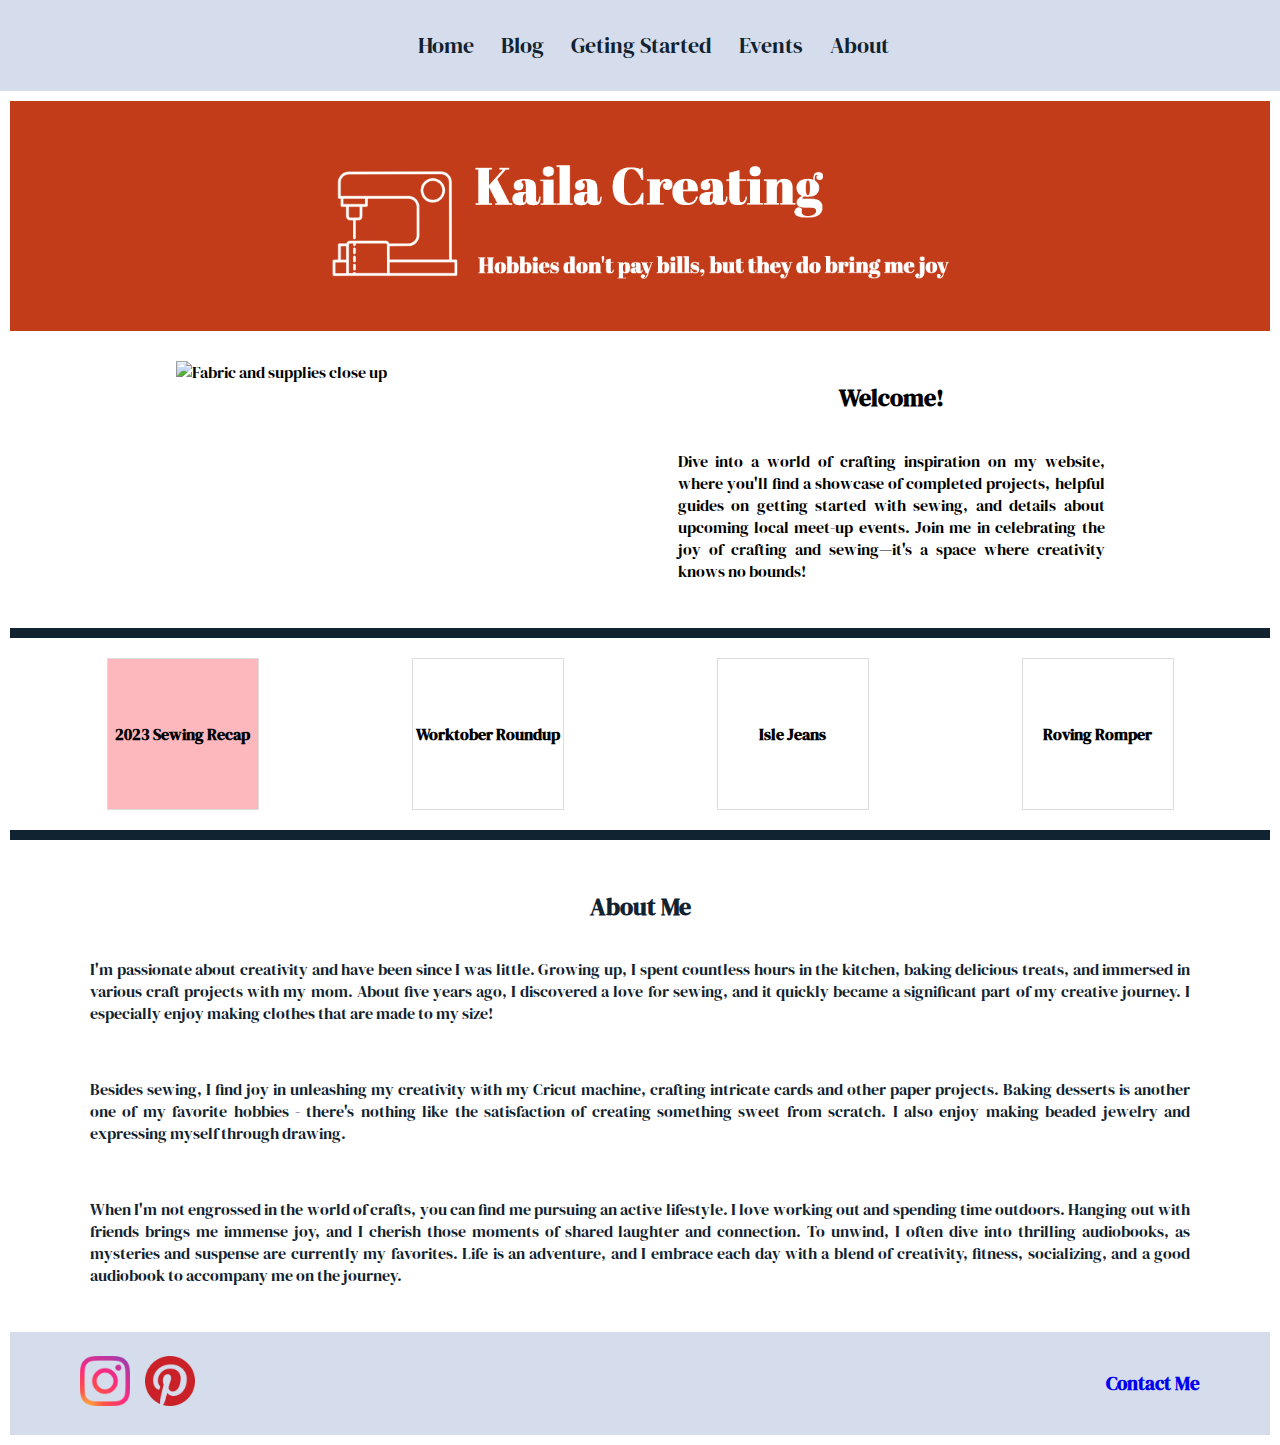
==== index.html @ 81c12c9d "layout and pages complete" ====
<!DOCTYPE html>
<html lang="en">

<head>
    <meta charset="UTF-8">
    <meta name="viewport" content="width=device-width, initial-scale=1.0">
    <meta http-equiv="X-UA-Compatible" content="ie=edge">
    <title>Kaila Creating</title>
    <link rel="stylesheet" href="style.css">
    <link rel="preconnect" href="https://fonts.googleapis.com">
    <link rel="preconnect" href="https://fonts.gstatic.com" crossorigin>
    <link
        href="https://fonts.googleapis.com/css2?family=DM+Serif+Display&family=Montserrat:wght@300;400;700&display=swap"
        rel="stylesheet">
</head>

<body>
    <script src="index.js"></script>

    <header id="navbar">
        <!-- <img id="minilogo" src="images/Kaila Creating-logos_white.png" alt="Kaila Creating logo"> -->
        <nav>
            <ul id="menu">
                <a href="index.html">
                    <li>Home</li>
                </a>
                <a href="blog.html">
                    <li>Blog</li>
                </a>
                <a href="getting-started.html">
                    <li>Geting Started</li>
                </a>
                <a href="events.html">
                    <li>Events</li>
                </a>
                <a href="#about-me">
                    <li>About</li>
                </a>

            </ul>
        </nav>
    </header>

    <section style="background-color: #c23c19;">
        <img id="logo" src="images/Kaila Creating-logos_white.png" alt="Kaila Creating logo">
    </section>

    <section>
        <img id="mainphoto" src="images/main.png" alt="Fabric and supplies close up">
        <div class="flex-container-column">
            <h2>Welcome!</h2>
            <p>Dive into a world of crafting inspiration on my website, where you'll find
                a showcase of completed projects, helpful guides on getting started with sewing, and details about
                upcoming local meet-up events. Join me in celebrating the joy of crafting and sewing—it's a space where
                creativity knows no bounds!</p>
        </div>
    </section>

    <section id="recent-projects" style="border-top: 10px solid #112230; border-bottom: 10px solid #112230;">
        <div class="box" id="project1">
            <h4>2023 Sewing Recap</h4>
        </div>
        <div class="box" id="project2">
            <h4>Worktober Roundup</h4>
        </div>
        <div class="box" id="project3">
            <h4>Isle Jeans</h4>
        </div>
        <div class="box" id="project4">
            <h4>Roving Romper</h4>
        </div>
    </section>

    <section id="about-me">
        <h2>About Me</h2>
        <p>I'm passionate about creativity and have been since I was little. Growing up, I spent countless
            hours in the kitchen, baking delicious treats, and immersed in various craft projects with my mom.
            About five years ago, I discovered a love for sewing, and it quickly became a significant part of my
            creative journey. I especially enjoy making clothes that are made to my size!
        </p>
        <br>
        <p>Besides sewing, I find joy in unleashing my creativity with my Cricut machine, crafting intricate
            cards and other paper projects. Baking desserts is another one of my favorite hobbies - there's nothing
            like the satisfaction of creating something sweet from scratch. I also enjoy making beaded jewelry and
            expressing myself through drawing.
        </p>
        <br>
        <p> When I'm not engrossed in the world of crafts, you can find me pursuing an active lifestyle. I love working
            out and spending time outdoors. Hanging out with friends brings me immense joy, and I
            cherish those moments of shared laughter and connection. To unwind, I often dive into thrilling audiobooks,
            as mysteries and suspense are currently my favorites. Life is an adventure, and I
            embrace each day with a blend of creativity, fitness, socializing, and a good audiobook to accompany me on
            the journey.
        </p>
    </section>

    <footer>
        <div class="footer" id="social-media">
            <a href="https://www.instagram.com/kailacreating"><img class="social-logo"
                    src="images/1298747_instagram_brand_logo_social media_icon.png" alt="instagram logo"></a>
            <a href="https://www.pinterest.com/kaila_marie/"><img class="social-logo" id="pinterest"
                    src="images/317731_pinterest_social_social media_icon.png" alt="pinterest logo"></a>
        </div>
        <div class="footer" id="contact-me">
            <a href="contact.html">
                <h3>Contact Me</h3>
            </a>
        </div>
    </footer>

</body>

</html>
---- style.css ----
body {
    font-family: 'DM Serif Display', serif;
    margin: 0;
    padding: 0;
}

p {
    text-align: justify;
}

a {
    text-decoration: none;
}

section {
    display: flex;
    flex-direction: row;
    /* flex: 1; */
    /* Each section takes equal space to fill the container vertically */
    justify-content: space-around;
    /* border: 1px solid #ddd; */
    margin: 10px;
    padding: 20px;
    box-sizing: border-box;
}

#navbar {
    position: sticky;
    top: 0;
    display: flex;
    justify-content: center;
    /* border: 1px solid #ddd; */
    background-color: #d5dceb;
}

#logo {
    /* border: 1px solid #ddd; */
    width: 55%;
}

#menu {
    display: flex;
    flex-direction: row;
    flex-wrap: wrap;
    justify-content: center;
    align-items: center;
    align-content: center;
    /* border: 1px solid #ddd; */
    margin: 10px;
    padding: 20px;
    box-sizing: border-box;
}

li {
    font-size: 1.4em;
    list-style: none;
    margin-left: 1.2em;
    color: #112230;
}

.flex-container-column {
    display: flex;
    justify-content: center;
    align-items: center;
    flex-direction: column;
    width: 35%;
}

#mainphoto {
    max-width: 50%;
    height: auto;
}

#recent-projects {
    flex-wrap: wrap;
}

.box {
    display: flex;
    justify-content: center;
    align-items: center;
    width: 150px;
    height: 150px;
    border: 1px solid #ddd;
}

#project1 {
    background-image: url('images/sewing-recap.jpg');
}

#about-me {
    display: flex-wrap;
    justify-content: center;
    align-items: center;
    flex-direction: column;
    color: #112230;
    /*     background-color: #112230;
    color: #d5dceb; */
    padding-left: 5em;
    padding-right: 5em;
}

footer {
    display: flex;
    flex-direction: row;
    /* flex: 1; */
    /* Each section takes equal space to fill the container vertically */
    justify-content: space-around;
    /* border: 1px solid #ddd; */
    margin: 10px;
    padding: 20px;
    box-sizing: border-box;
    background-color: #d5dceb;
    color: #112230;
}

.footer {
    width: 50%;
}

#social-media {
    display: flex;
    justify-content: flex-start;
    align-items: center;
    margin-left: 50px;
}

#contact-me {
    display: flex;
    justify-content: flex-end;
    align-items: center;
    margin-right: 50px;
}

.social-logo {
    height: 50px;
}

#pinterest {
    margin-left: 15px;
}

#contact-head {
    display: flex;
    flex-direction: column;
    justify-content: center;
    align-items: center;
}

#footer-contact {
    position: fixed;
    bottom: 0;
    width: 100%;
    display: flex;
    flex-direction: row;
    justify-content: flex-start;
    margin: 10px;
    padding: 20px;
    box-sizing: border-box;
    background-color: #d5dceb;
    color: #112230;
}
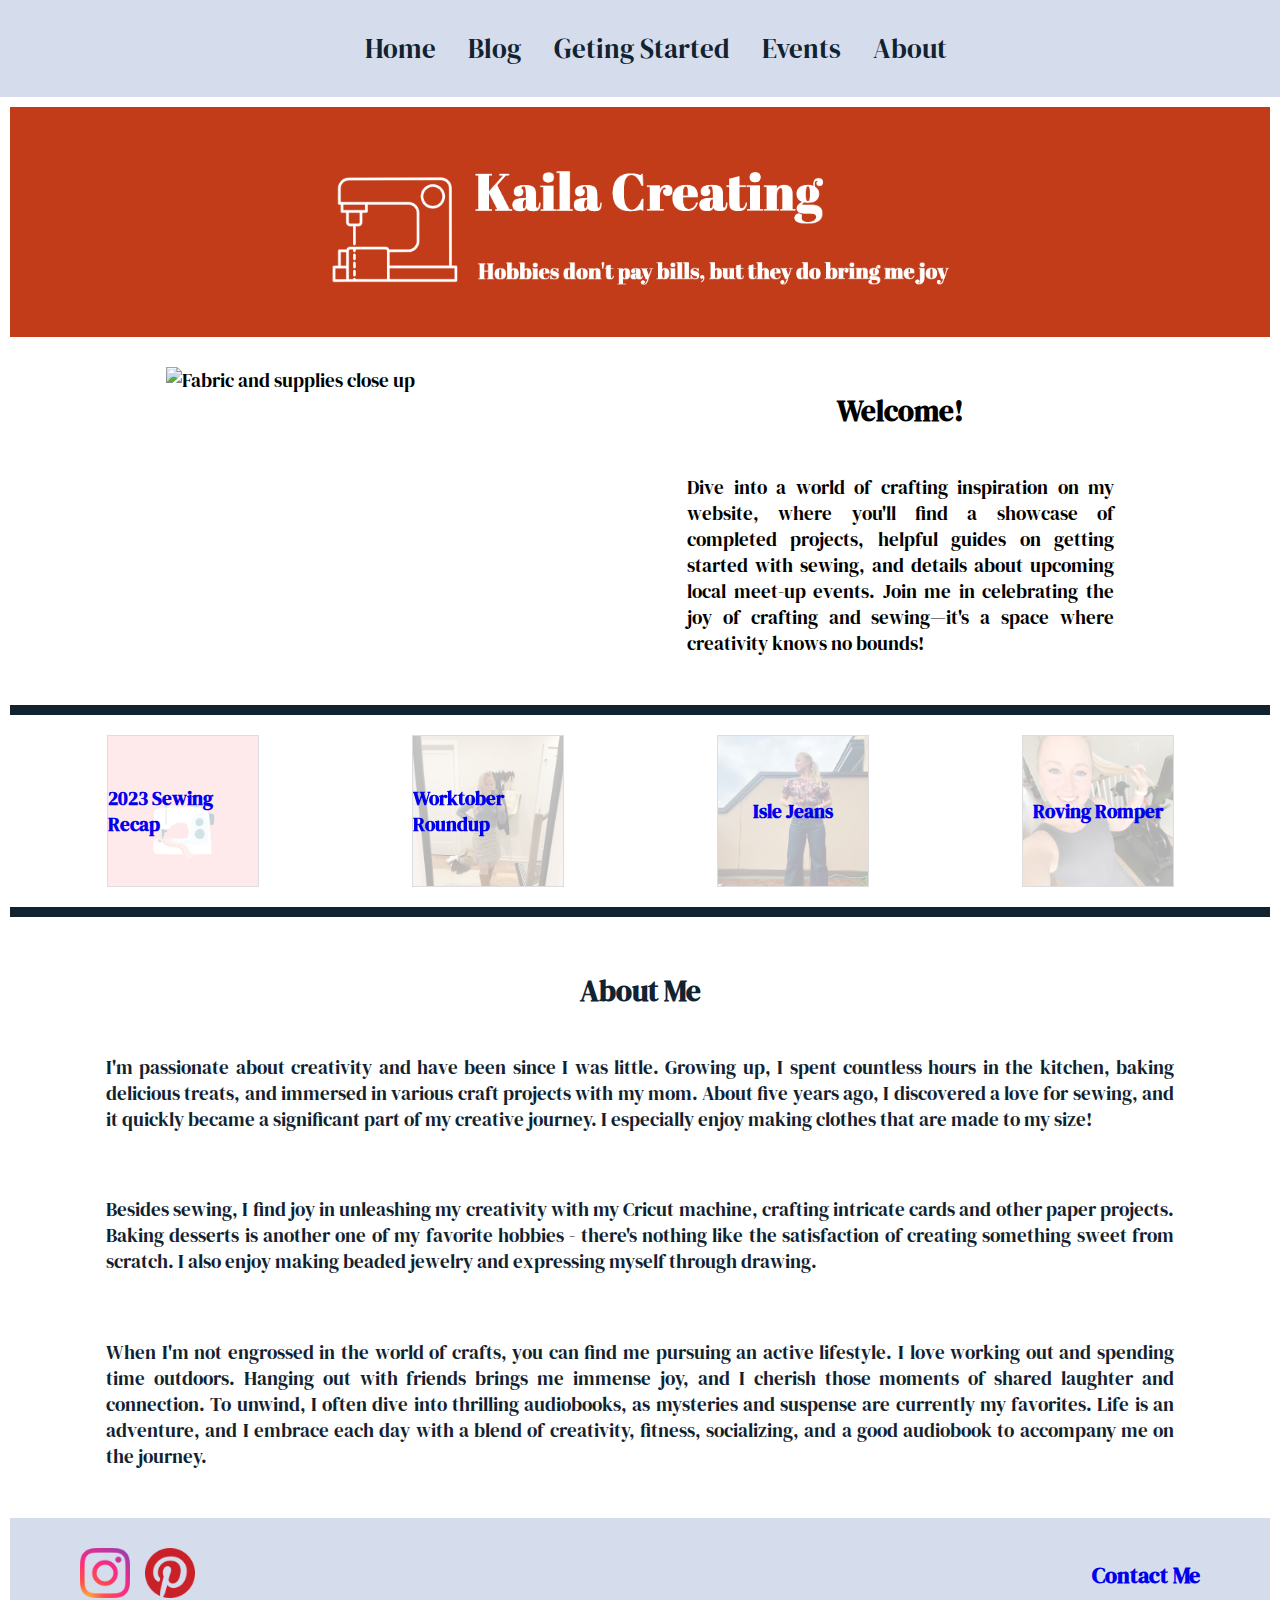
==== commit 5acc0b17: "images added for recent projects" ====
--- a/index.html
+++ b/index.html
@@ -57,18 +57,26 @@
     </section>
 
     <section id="recent-projects" style="border-top: 10px solid #112230; border-bottom: 10px solid #112230;">
-        <div class="box" id="project1">
-            <h4>2023 Sewing Recap</h4>
-        </div>
-        <div class="box" id="project2">
-            <h4>Worktober Roundup</h4>
-        </div>
-        <div class="box" id="project3">
-            <h4>Isle Jeans</h4>
-        </div>
-        <div class="box" id="project4">
-            <h4>Roving Romper</h4>
-        </div>
+        <a href="https://www.instagram.com/p/C0T0P4xsqu0/">
+            <div class="box" id="project1">
+                <h4>2023 Sewing Recap</h4>
+            </div>
+        </a>
+        <a href="https://www.instagram.com/p/Cy5hnT5OEWh/">
+            <div class="box" id="project2">
+                <h4>Worktober Roundup</h4>
+            </div>
+        </a>
+        <a href="https://www.instagram.com/p/CyQTt-3O9zJ/">
+            <div class="box" id="project3">
+                <h4>Isle Jeans</h4>
+            </div>
+        </a>
+        <a href="https://www.instagram.com/p/CwH6zgNRGBb/">
+            <div class="box" id="project4">
+                <h4>Roving Romper</h4>
+            </div>
+        </a>
     </section>
 
     <section id="about-me">
--- a/style.css
+++ b/style.css
@@ -84,8 +84,76 @@
     border: 1px solid #ddd;
 }
 
+.box>h4 {
+    position: relative;
+}
+
 #project1 {
     background-image: url('images/sewing-recap.jpg');
+    background-size: cover;
+    overflow: scroll;
+    position: relative;
+}
+
+#project1::before {
+    content: "";
+    position: absolute;
+    top: 0px;
+    right: 0px;
+    bottom: 0px;
+    left: 0px;
+    background-color: rgba(255, 255, 255, 0.7);
+}
+
+#project2 {
+    background-image: url('images/worktober.jpg');
+    background-size: cover;
+    overflow: scroll;
+    position: relative;
+}
+
+#project2::before {
+    content: "";
+    position: absolute;
+    top: 0px;
+    right: 0px;
+    bottom: 0px;
+    left: 0px;
+    background-color: rgba(255, 255, 255, 0.7);
+}
+
+#project3 {
+    background-image: url('images/isle-jeans.jpg');
+    background-size: cover;
+    overflow: scroll;
+    position: relative;
+}
+
+#project3::before {
+    content: "";
+    position: absolute;
+    top: 0px;
+    right: 0px;
+    bottom: 0px;
+    left: 0px;
+    background-color: rgba(255, 255, 255, 0.7);
+}
+
+#project4 {
+    background-image: url('images/roving-romper.jpg');
+    background-size: cover;
+    overflow: scroll;
+    position: relative;
+}
+
+#project4::before {
+    content: "";
+    position: absolute;
+    top: 0px;
+    right: 0px;
+    bottom: 0px;
+    left: 0px;
+    background-color: rgba(255, 255, 255, 0.7);
 }
 
 #about-me {
@@ -159,4 +227,39 @@
     box-sizing: border-box;
     background-color: #d5dceb;
     color: #112230;
+}
+
+@media screen and (max-width: 600px) {
+    #mainphoto {
+        visibility: hidden;
+        clear: both;
+        float: left;
+        margin: 10px auto 5px 20px;
+        width: 28%;
+        display: none;
+    }
+}
+
+@media (max-width: 300px) {
+    html {
+        font-size: 70%;
+    }
+}
+
+@media (min-width: 500px) {
+    html {
+        font-size: 80%;
+    }
+}
+
+@media (min-width: 700px) {
+    html {
+        font-size: 100%;
+    }
+}
+
+@media (min-width: 1200px) {
+    html {
+        font-size: 120%;
+    }
 }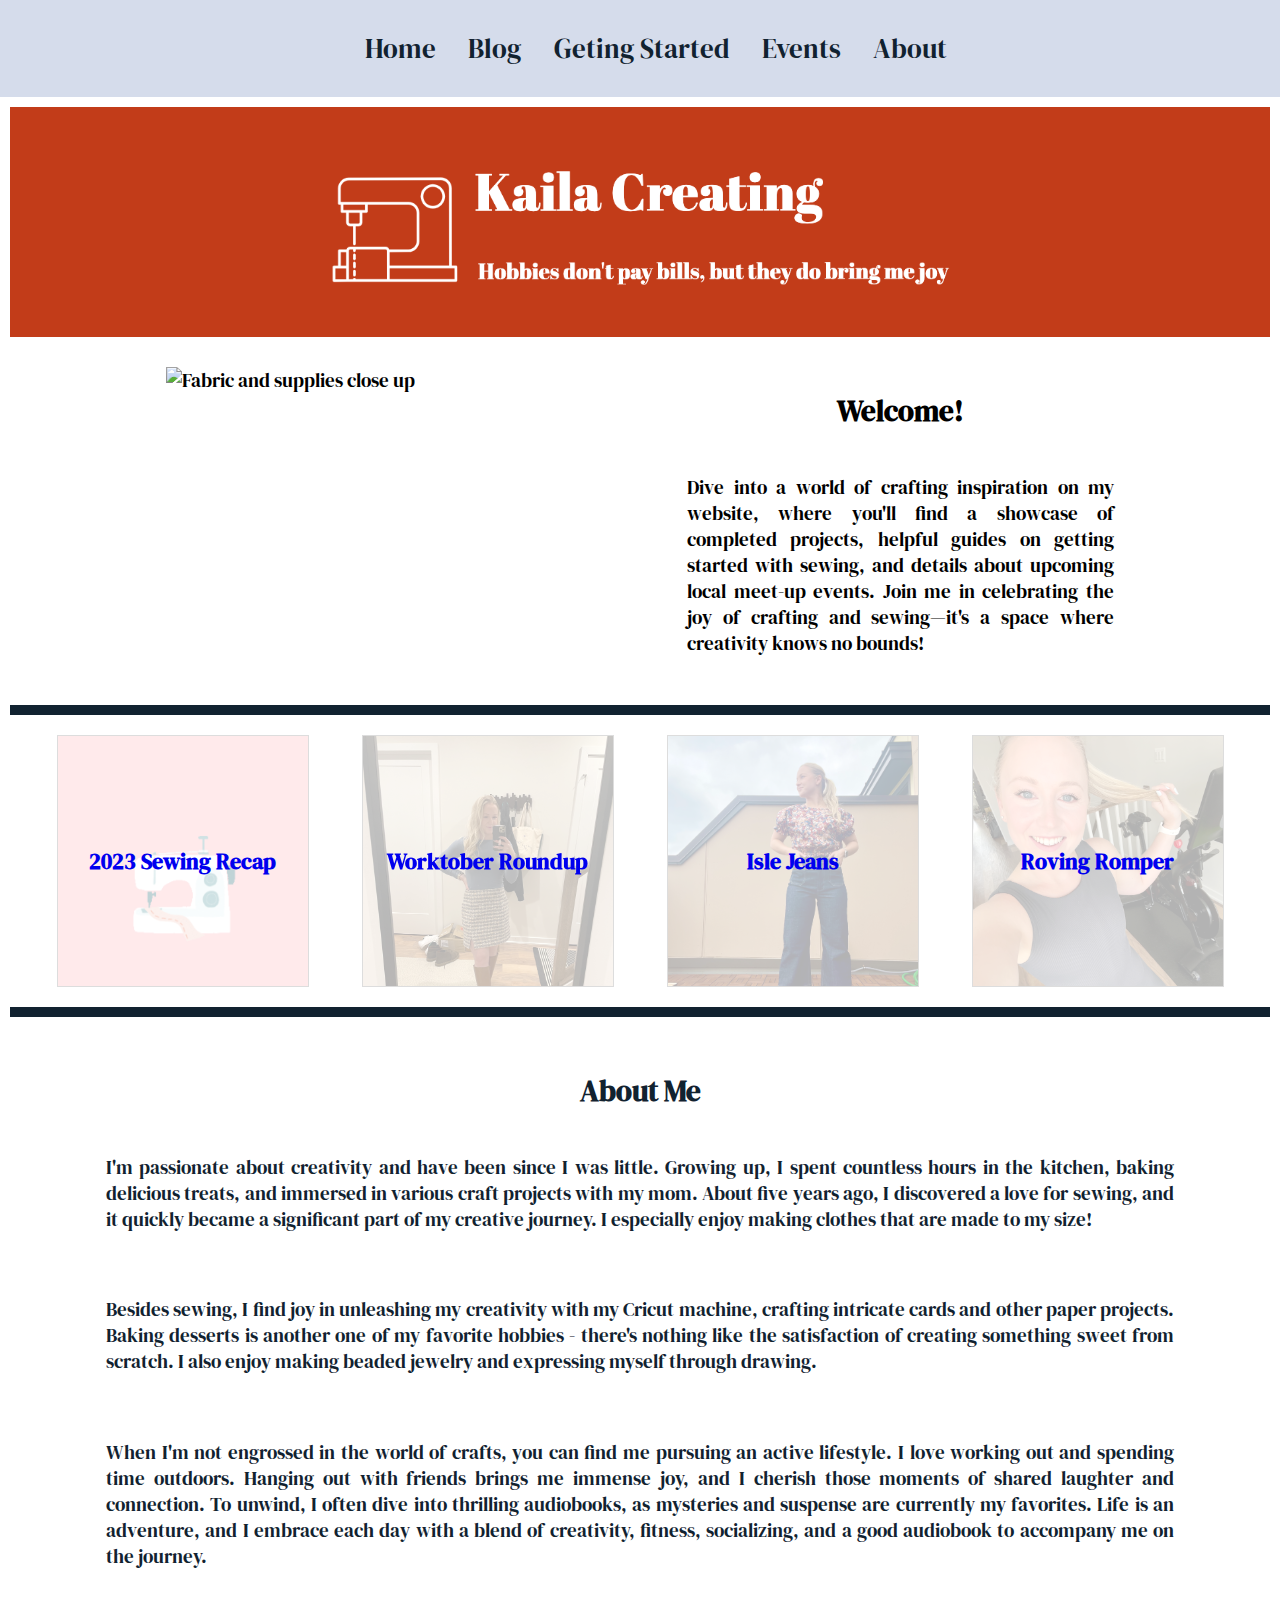
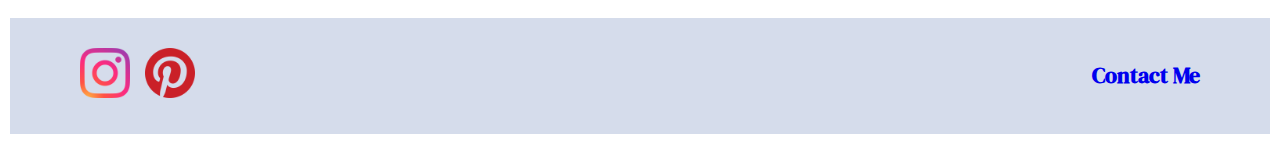
==== commit f4150c70: "update anchor elements to not change color when visited and to underline when hovered" ====
--- a/index.html
+++ b/index.html
@@ -59,22 +59,22 @@
     <section id="recent-projects" style="border-top: 10px solid #112230; border-bottom: 10px solid #112230;">
         <a href="https://www.instagram.com/p/C0T0P4xsqu0/">
             <div class="box" id="project1">
-                <h4>2023 Sewing Recap</h4>
+                <h3>2023 Sewing Recap</h3>
             </div>
         </a>
         <a href="https://www.instagram.com/p/Cy5hnT5OEWh/">
             <div class="box" id="project2">
-                <h4>Worktober Roundup</h4>
+                <h3>Worktober Roundup</h3>
             </div>
         </a>
         <a href="https://www.instagram.com/p/CyQTt-3O9zJ/">
             <div class="box" id="project3">
-                <h4>Isle Jeans</h4>
+                <h3>Isle Jeans</h3>
             </div>
         </a>
         <a href="https://www.instagram.com/p/CwH6zgNRGBb/">
             <div class="box" id="project4">
-                <h4>Roving Romper</h4>
+                <h3>Roving Romper</h3>
             </div>
         </a>
     </section>
--- a/style.css
+++ b/style.css
@@ -12,6 +12,14 @@
     text-decoration: none;
 }
 
+a:visited {
+    color: #112230;
+}
+
+a:hover {
+    text-decoration: underline;
+}
+
 section {
     display: flex;
     flex-direction: row;
@@ -79,12 +87,12 @@
     display: flex;
     justify-content: center;
     align-items: center;
-    width: 150px;
-    height: 150px;
+    width: 250px;
+    height: 250px;
     border: 1px solid #ddd;
 }
 
-.box>h4 {
+.box>h3 {
     position: relative;
 }
 
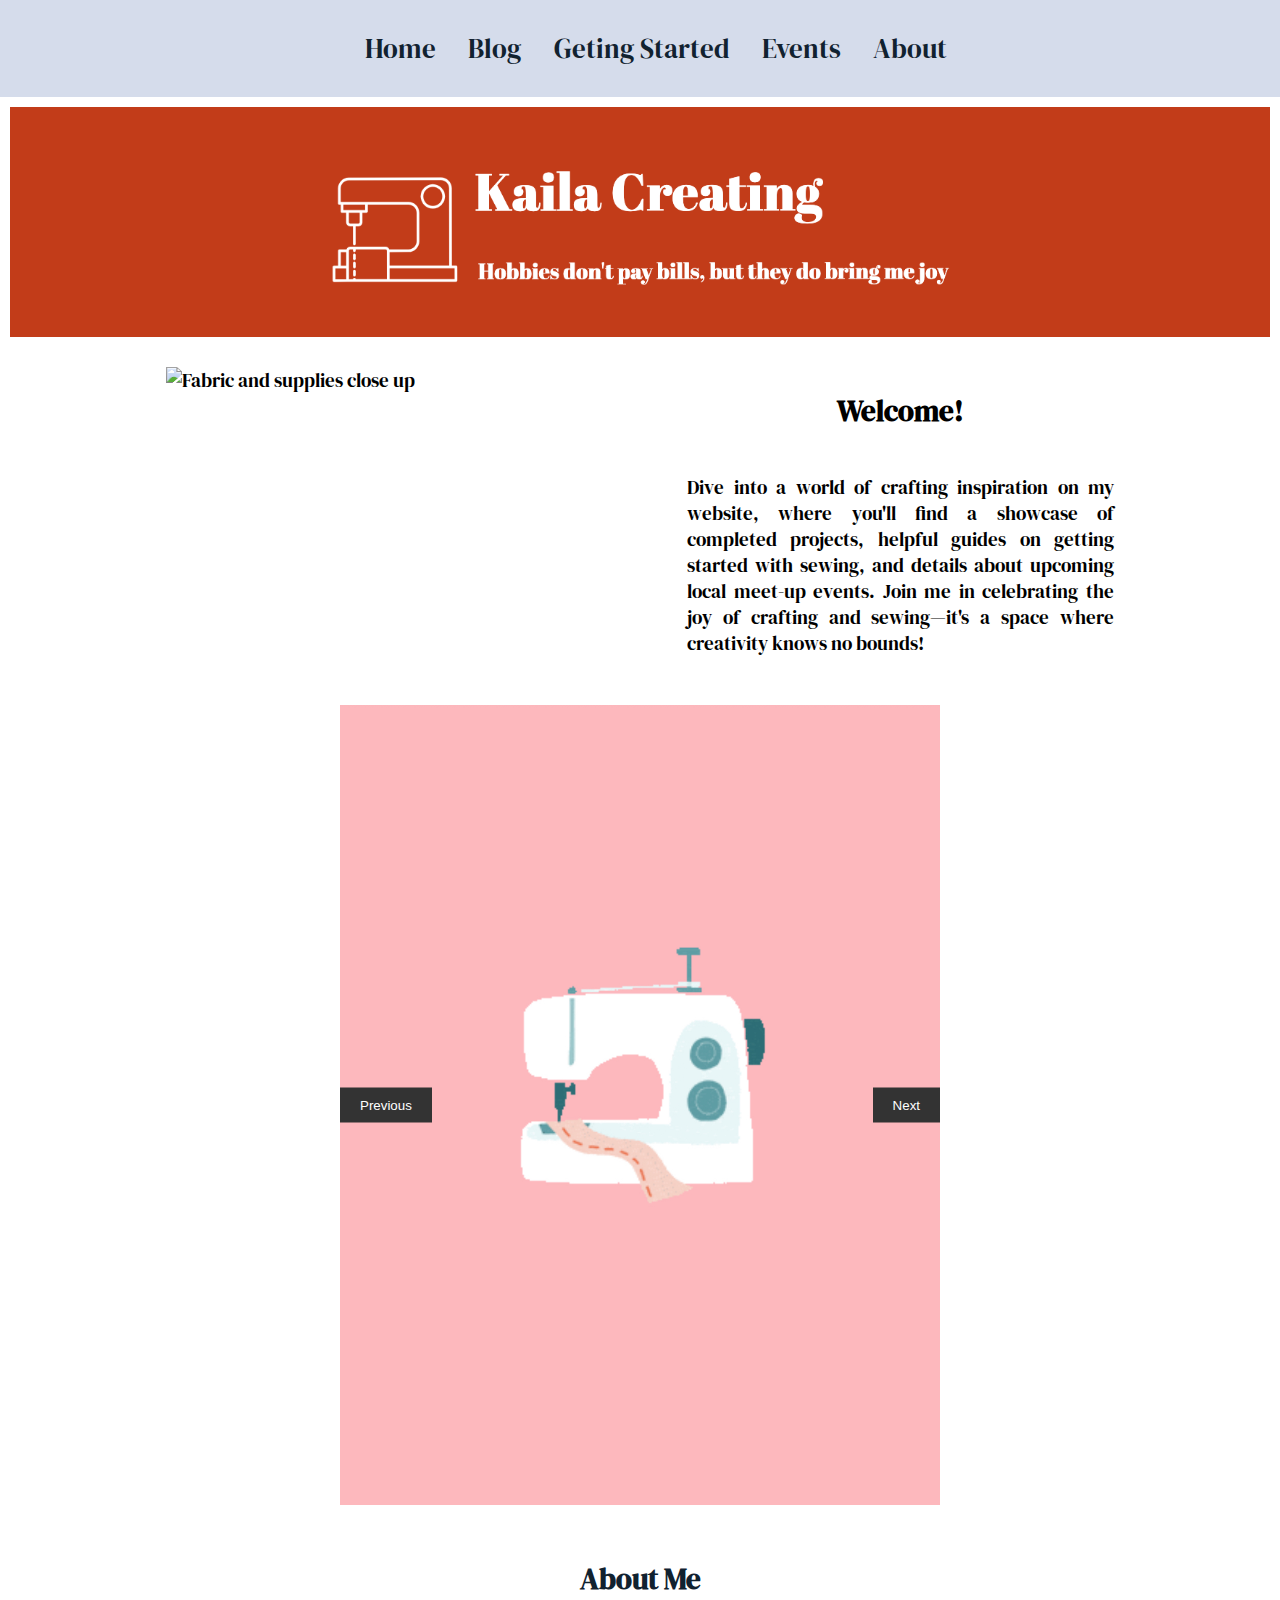
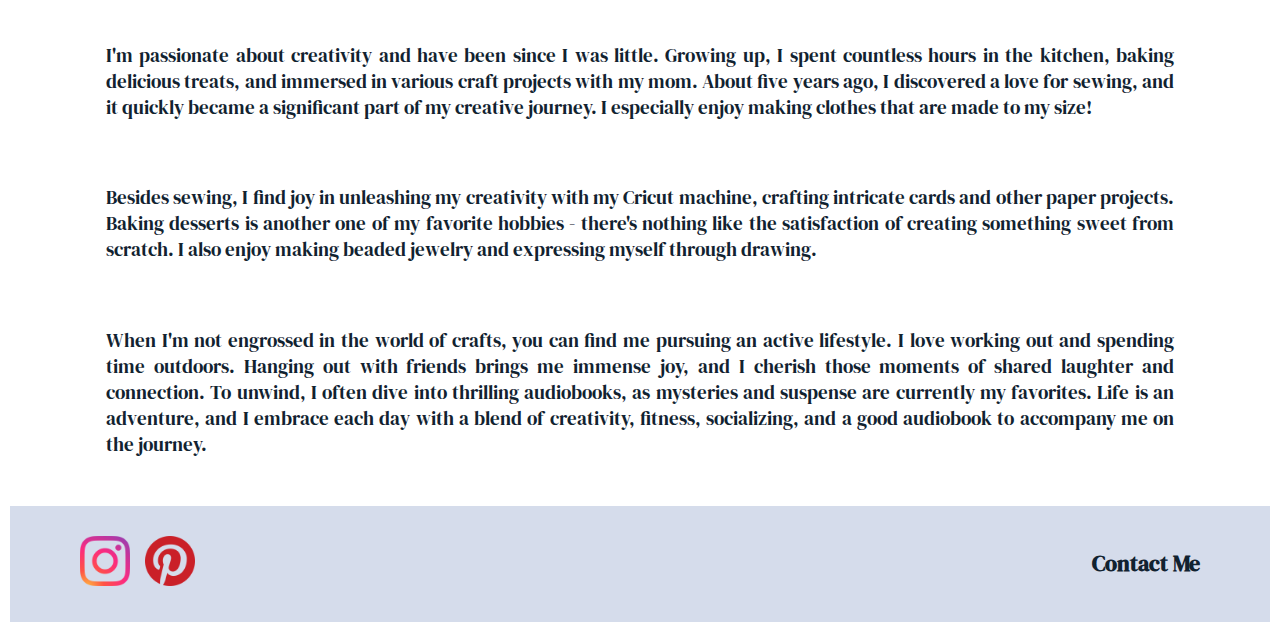
==== commit e8736b75: "Carousel of pictures working with javascript. Removed previous static pictures and associated html/c" ====
--- a/index.html
+++ b/index.html
@@ -12,10 +12,10 @@
     <link
         href="https://fonts.googleapis.com/css2?family=DM+Serif+Display&family=Montserrat:wght@300;400;700&display=swap"
         rel="stylesheet">
+    <script src="index.js" defer></script>
 </head>
 
 <body>
-    <script src="index.js"></script>
 
     <header id="navbar">
         <!-- <img id="minilogo" src="images/Kaila Creating-logos_white.png" alt="Kaila Creating logo"> -->
@@ -56,28 +56,19 @@
         </div>
     </section>
 
-    <section id="recent-projects" style="border-top: 10px solid #112230; border-bottom: 10px solid #112230;">
-        <a href="https://www.instagram.com/p/C0T0P4xsqu0/">
-            <div class="box" id="project1">
-                <h3>2023 Sewing Recap</h3>
-            </div>
-        </a>
-        <a href="https://www.instagram.com/p/Cy5hnT5OEWh/">
-            <div class="box" id="project2">
-                <h3>Worktober Roundup</h3>
-            </div>
-        </a>
-        <a href="https://www.instagram.com/p/CyQTt-3O9zJ/">
-            <div class="box" id="project3">
-                <h3>Isle Jeans</h3>
-            </div>
-        </a>
-        <a href="https://www.instagram.com/p/CwH6zgNRGBb/">
-            <div class="box" id="project4">
-                <h3>Roving Romper</h3>
-            </div>
-        </a>
-    </section>
+    <div class="carousel">
+
+        <div class="slides">
+            <img src="images/sewing-recap.jpg" alt="sewing recap 2023" />
+            <img src="images/worktober.jpg" alt="worktober 2023" />
+            <img src="images/isle-jeans.jpg" alt="isle jeans" />
+            <img src="images/roving-romper.jpg" alt="roving romper" />
+        </div>
+        <!--control buttons-->
+
+        <button class="prev">Previous</button>
+        <button class="next">Next</button>
+    </div>
 
     <section id="about-me">
         <h2>About Me</h2>
--- a/style.css
+++ b/style.css
@@ -10,6 +10,7 @@
 
 a {
     text-decoration: none;
+    color: #112230;
 }
 
 a:visited {
@@ -39,6 +40,7 @@
     justify-content: center;
     /* border: 1px solid #ddd; */
     background-color: #d5dceb;
+    z-index: 5;
 }
 
 #logo {
@@ -79,89 +81,39 @@
     height: auto;
 }
 
-#recent-projects {
-    flex-wrap: wrap;
-}
-
-.box {
-    display: flex;
-    justify-content: center;
-    align-items: center;
-    width: 250px;
-    height: 250px;
-    border: 1px solid #ddd;
-}
-
-.box>h3 {
+.carousel {
     position: relative;
-}
-
-#project1 {
-    background-image: url('images/sewing-recap.jpg');
-    background-size: cover;
-    overflow: scroll;
-    position: relative;
-}
-
-#project1::before {
-    content: "";
+    max-width: 600px;
+    margin: auto;
+    overflow: hidden;
+}
+
+.slides {
+    display: flex;
+}
+
+.slides img {
+    width: 100%;
+    transition: transform 0.5s ease;
+}
+
+button {
     position: absolute;
-    top: 0px;
-    right: 0px;
-    bottom: 0px;
-    left: 0px;
-    background-color: rgba(255, 255, 255, 0.7);
-}
-
-#project2 {
-    background-image: url('images/worktober.jpg');
-    background-size: cover;
-    overflow: scroll;
-    position: relative;
-}
-
-#project2::before {
-    content: "";
-    position: absolute;
-    top: 0px;
-    right: 0px;
-    bottom: 0px;
-    left: 0px;
-    background-color: rgba(255, 255, 255, 0.7);
-}
-
-#project3 {
-    background-image: url('images/isle-jeans.jpg');
-    background-size: cover;
-    overflow: scroll;
-    position: relative;
-}
-
-#project3::before {
-    content: "";
-    position: absolute;
-    top: 0px;
-    right: 0px;
-    bottom: 0px;
-    left: 0px;
-    background-color: rgba(255, 255, 255, 0.7);
-}
-
-#project4 {
-    background-image: url('images/roving-romper.jpg');
-    background-size: cover;
-    overflow: scroll;
-    position: relative;
-}
-
-#project4::before {
-    content: "";
-    position: absolute;
-    top: 0px;
-    right: 0px;
-    bottom: 0px;
-    left: 0px;
-    background-color: rgba(255, 255, 255, 0.7);
+    top: 50%;
+    transform: translateY(-50%);
+    padding: 10px 20px;
+    background-color: #333;
+    color: white;
+    border: none;
+    cursor: pointer;
+}
+
+.next {
+    right: 0;
+}
+
+.prev {
+    left: 0;
 }
 
 #about-me {
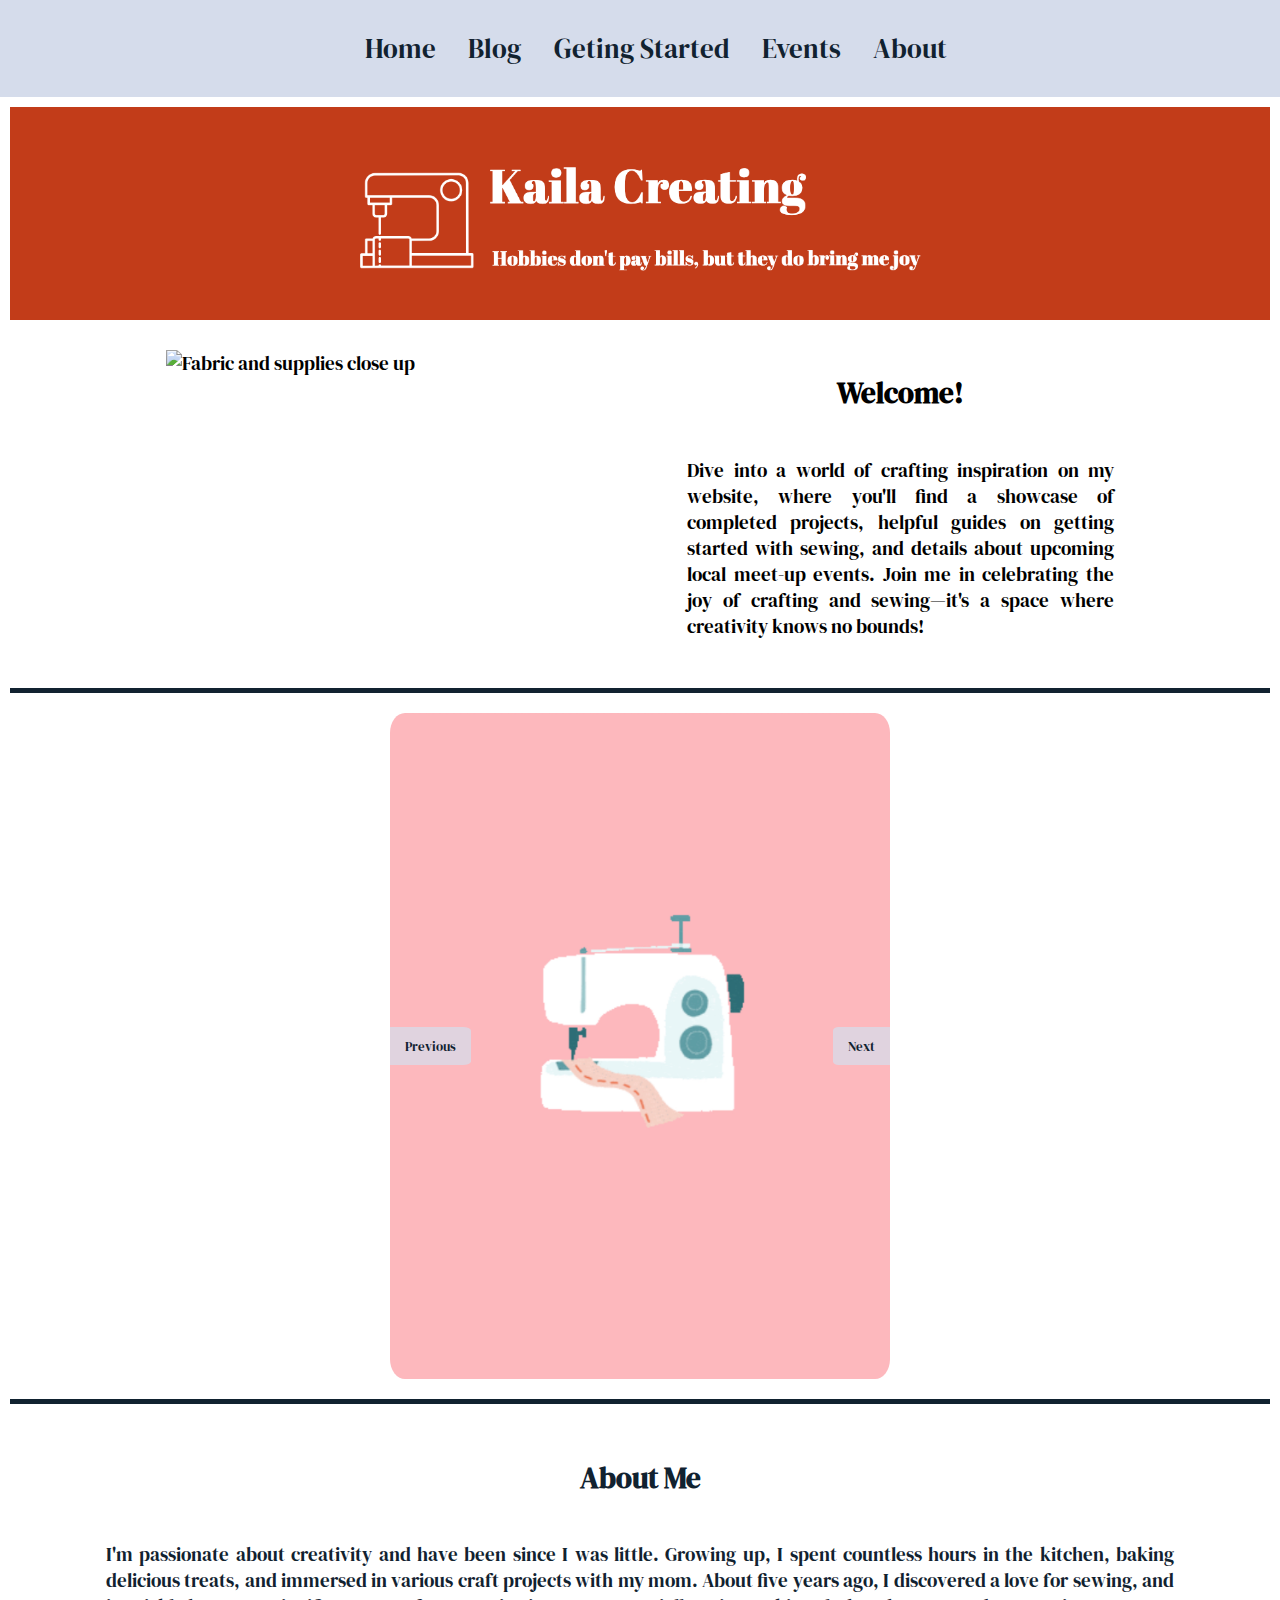
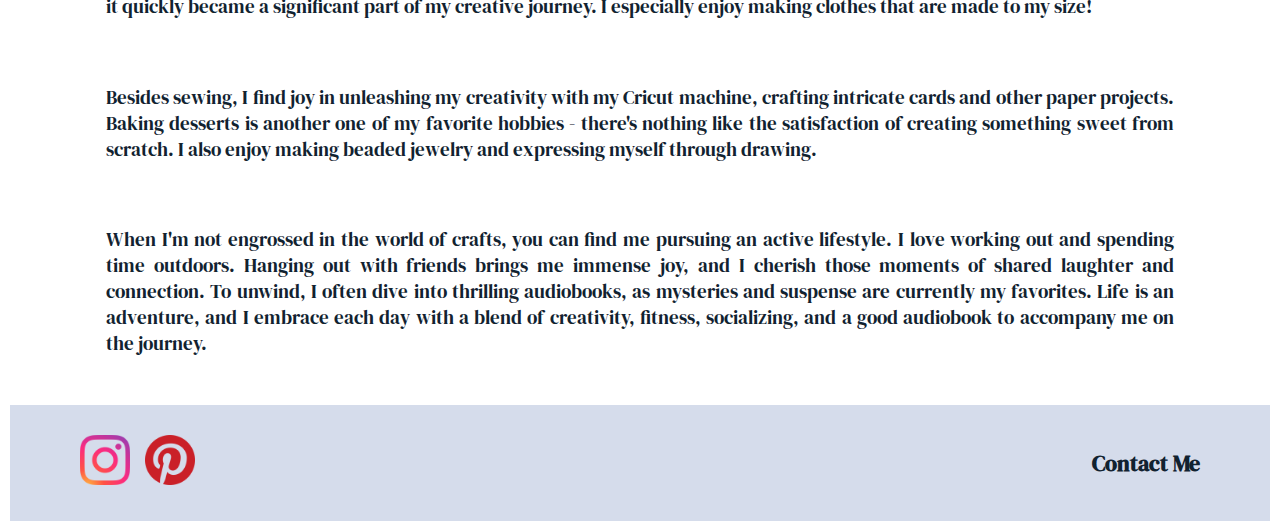
==== commit 03931542: "add under construction message for blog, events, and getting started pages and style update to carou" ====
--- a/index.html
+++ b/index.html
@@ -56,19 +56,21 @@
         </div>
     </section>
 
-    <div class="carousel">
+    <section id="carousel-section">
+        <div class="carousel">
 
-        <div class="slides">
-            <img src="images/sewing-recap.jpg" alt="sewing recap 2023" />
-            <img src="images/worktober.jpg" alt="worktober 2023" />
-            <img src="images/isle-jeans.jpg" alt="isle jeans" />
-            <img src="images/roving-romper.jpg" alt="roving romper" />
+            <div class="slides">
+                <img src="images/sewing-recap.jpg" alt="sewing recap 2023" />
+                <img src="images/worktober.jpg" alt="worktober 2023" />
+                <img src="images/isle-jeans.jpg" alt="isle jeans" />
+                <img src="images/roving-romper.jpg" alt="roving romper" />
+            </div>
+            <!--control buttons-->
+
+            <button class="prev">Previous</button>
+            <button class="next">Next</button>
         </div>
-        <!--control buttons-->
-
-        <button class="prev">Previous</button>
-        <button class="next">Next</button>
-    </div>
+    </section>
 
     <section id="about-me">
         <h2>About Me</h2>
--- a/style.css
+++ b/style.css
@@ -45,7 +45,10 @@
 
 #logo {
     /* border: 1px solid #ddd; */
-    width: 55%;
+
+    max-height: 200px;
+    max-width: 50%;
+
 }
 
 #menu {
@@ -77,15 +80,21 @@
 }
 
 #mainphoto {
-    max-width: 50%;
+    max-width: 30%;
     height: auto;
+}
+
+#carousel-section {
+    border-top: 5px solid #112230;
+    border-bottom: 5px solid #112230;
 }
 
 .carousel {
     position: relative;
-    max-width: 600px;
+    max-width: 500px;
     margin: auto;
     overflow: hidden;
+    border-radius: 3%;
 }
 
 .slides {
@@ -101,19 +110,24 @@
     position: absolute;
     top: 50%;
     transform: translateY(-50%);
-    padding: 10px 20px;
-    background-color: #333;
-    color: white;
+    padding: 10px 15px;
+    background-color: rgba(213, 220, 235, 0.75);
+    color: #112230;
+    font-family: 'DM Serif Display', serif;
     border: none;
     cursor: pointer;
 }
 
 .next {
     right: 0;
+    border-top-left-radius: 10%;
+    border-bottom-left-radius: 10%;
 }
 
 .prev {
     left: 0;
+    border-top-right-radius: 10%;
+    border-bottom-right-radius: 10%;
 }
 
 #about-me {
@@ -187,6 +201,14 @@
     box-sizing: border-box;
     background-color: #d5dceb;
     color: #112230;
+}
+
+.under-construction {
+    display: flex;
+    justify-content: center;
+    align-items: center;
+    flex-direction: column;
+    /* width: 35%; */
 }
 
 @media screen and (max-width: 600px) {
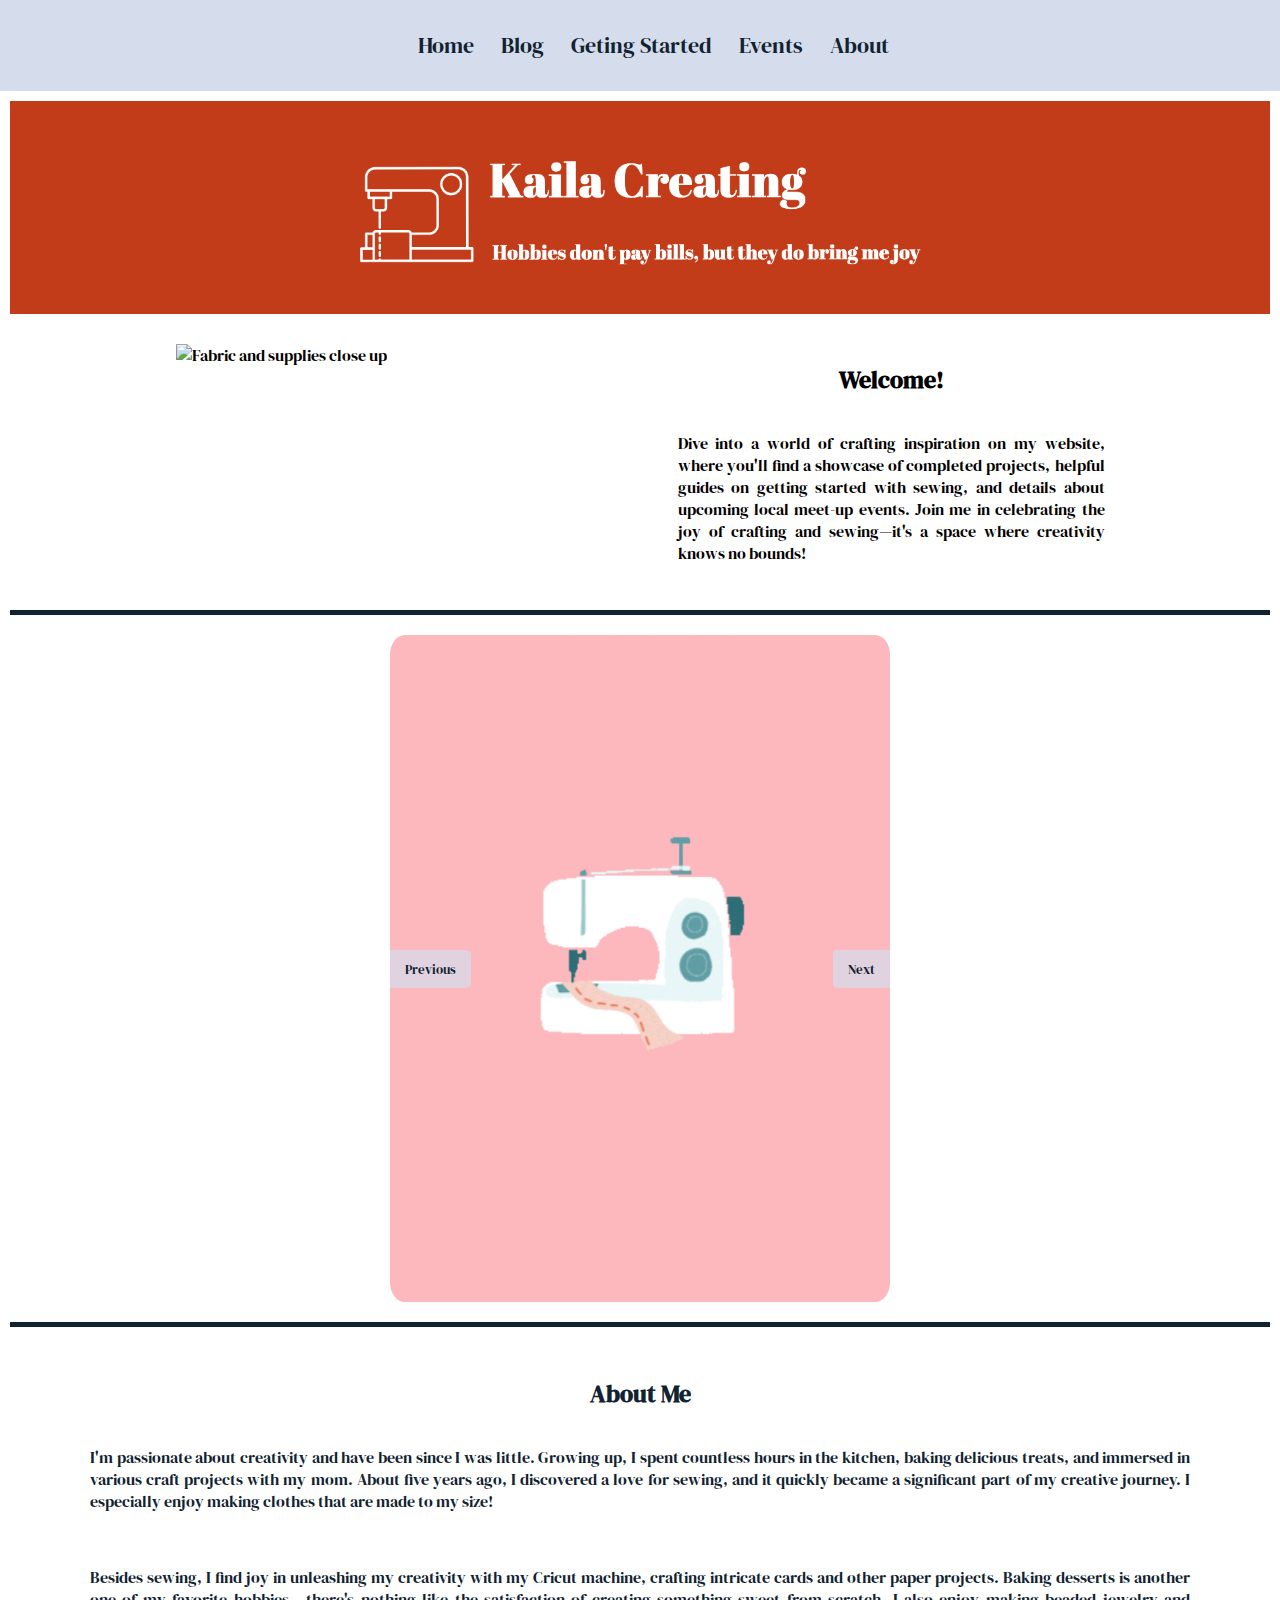
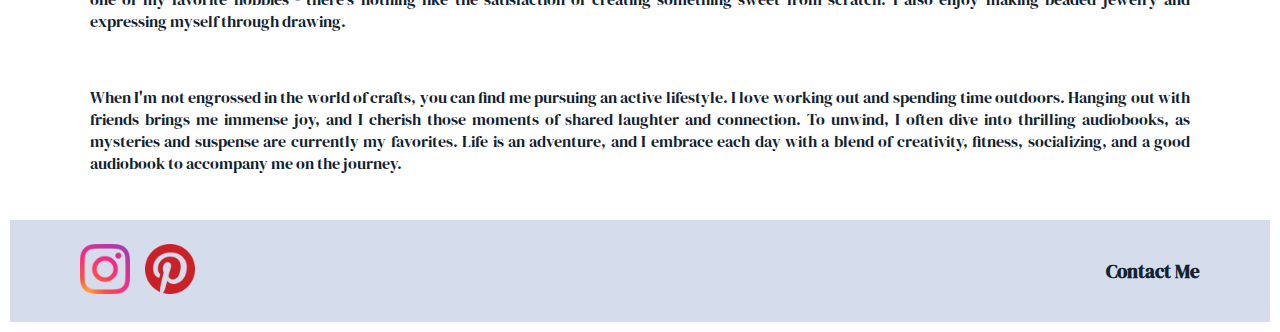
==== commit d9c1c617: "update nav bar responsive font size for smaller screens" ====
--- a/index.html
+++ b/index.html
@@ -47,7 +47,7 @@
 
     <section>
         <img id="mainphoto" src="images/main.png" alt="Fabric and supplies close up">
-        <div class="flex-container-column">
+        <div class="flex-container-column welcome-media">
             <h2>Welcome!</h2>
             <p>Dive into a world of crafting inspiration on my website, where you'll find
                 a showcase of completed projects, helpful guides on getting started with sewing, and details about
--- a/style.css
+++ b/style.css
@@ -220,28 +220,38 @@
         width: 28%;
         display: none;
     }
-}
-
-@media (max-width: 300px) {
+
+    .welcome-media {
+        width: 85%;
+    }
+}
+
+@media (min-width: 100px) {
+    html {
+        font-size: 50%;
+    }
+}
+
+@media (min-width: 300px) {
+    html {
+        font-size: 60%;
+    }
+}
+
+@media (min-width: 500px) {
     html {
         font-size: 70%;
     }
 }
 
-@media (min-width: 500px) {
-    html {
-        font-size: 80%;
-    }
-}
-
 @media (min-width: 700px) {
     html {
+        font-size: 90%;
+    }
+}
+
+@media (min-width: 1200px) {
+    html {
         font-size: 100%;
     }
-}
-
-@media (min-width: 1200px) {
-    html {
-        font-size: 120%;
-    }
 }